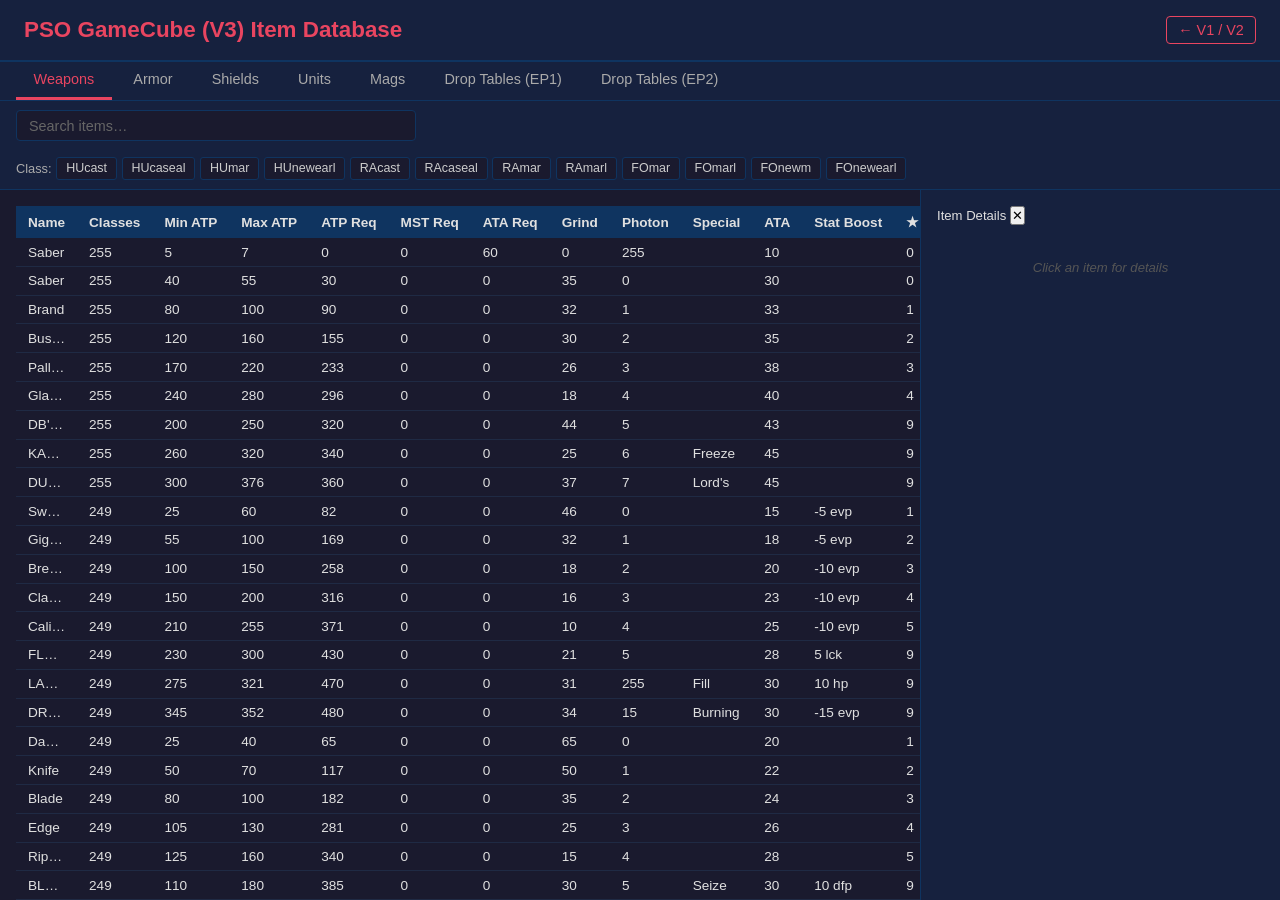
==== gc.html @ 8a9ad3ae "Add files via upload" ====
<!DOCTYPE html>
<html lang="en">
<head>
  <meta charset="UTF-8" />
  <meta name="viewport" content="width=device-width, initial-scale=1.0" />
  <title>PSO GameCube Item Database</title>
  <link rel="stylesheet" href="style.css" />
  <link rel="icon" href="data:," />
</head>
<body>

  <header>
    <h1>PSO GameCube (V3) Item Database</h1>
    <a class="nav-link" href="index.html">← V1 / V2</a>
  </header>

  <nav id="tab-bar">
    <button class="tab-btn active" data-tab="weapons">Weapons</button>
    <button class="tab-btn" data-tab="armor">Armor</button>
    <button class="tab-btn" data-tab="shields">Shields</button>
    <button class="tab-btn" data-tab="units">Units</button>
    <button class="tab-btn" data-tab="mags">Mags</button>
    <button class="tab-btn" data-tab="drops">Drop Tables (EP1)</button>
    <button class="tab-btn" data-tab="drops_ep2">Drop Tables (EP2)</button>
  </nav>

  <div id="controls">
    <input type="text" id="search-box" placeholder="Search items…" />
    <div id="class-filter-bar" class="hidden">
      <span class="filter-label">Class:</span>
      <button class="class-btn" data-cls="HUcast">HUcast</button>
      <button class="class-btn" data-cls="HUcaseal">HUcaseal</button>
      <button class="class-btn" data-cls="HUmar">HUmar</button>
      <button class="class-btn" data-cls="HUnewearl">HUnewearl</button>
      <button class="class-btn" data-cls="RAcast">RAcast</button>
      <button class="class-btn" data-cls="RAcaseal">RAcaseal</button>
      <button class="class-btn" data-cls="RAmar">RAmar</button>
      <button class="class-btn" data-cls="RAmarl">RAmarl</button>
      <button class="class-btn" data-cls="FOmar">FOmar</button>
      <button class="class-btn" data-cls="FOmarl">FOmarl</button>
      <button class="class-btn" data-cls="FOnewm">FOnewm</button>
      <button class="class-btn" data-cls="FOnewearl">FOnewearl</button>
    </div>
    <div id="section-filter-bar" class="hidden">
      <span class="filter-label">Section ID:</span>
      <button class="section-btn" data-sid="0">Viridia</button>
      <button class="section-btn" data-sid="1">Greenill</button>
      <button class="section-btn" data-sid="2">Skyly</button>
      <button class="section-btn" data-sid="3">Bluefull</button>
      <button class="section-btn" data-sid="4">Purplenum</button>
      <button class="section-btn" data-sid="5">Pinkal</button>
      <button class="section-btn" data-sid="6">Redria</button>
      <button class="section-btn" data-sid="7">Oran</button>
      <button class="section-btn" data-sid="8">Yellowboze</button>
      <button class="section-btn" data-sid="9">Whitill</button>
    </div>
  </div>

  <div id="content-area">
    <main id="table-container">
      <table id="item-table">
        <thead id="table-head"></thead>
        <tbody id="table-body"></tbody>
      </table>
    </main>

    <aside id="detail-panel">
      <div id="detail-close">
        <span id="detail-close-label">Item Details</span>
        <button id="detail-close-btn" aria-label="Close">✕</button>
      </div>
      <div id="detail-placeholder">Click an item for details</div>
      <div id="detail-content" class="hidden"></div>
    </aside>
  </div>

  <script src="appv3.js"></script>

</body>
</html>
---- style.css ----
* {
  box-sizing: border-box;
  margin: 0;
  padding: 0;
}

body {
  font-family: sans-serif;
  background: #1a1a2e;
  color: #e0e0e0;
  height: 100vh;
  display: flex;
  flex-direction: column;
  overflow: hidden;
}

header {
  background: #16213e;
  padding: 1rem 1.5rem;
  border-bottom: 2px solid #0f3460;
  display: flex;
  align-items: center;
  gap: 1.5rem;
  flex-wrap: wrap;
}

header h1 {
  font-size: 1.4rem;
  color: #e94560;
  white-space: nowrap;
}

.nav-link {
  color: #e94560;
  text-decoration: none;
  font-size: 0.9rem;
  white-space: nowrap;
  padding: 0.3rem 0.7rem;
  border: 1px solid #e94560;
  border-radius: 4px;
  margin-left: auto;
}

.nav-link:hover {
  background: #e94560;
  color: #fff;
}

#version-bar {
  display: flex;
  align-items: center;
  gap: 0.5rem;
}

#version-bar label {
  font-size: 0.85rem;
  color: #aaa;
}

.ver-btn {
  padding: 0.3rem 0.8rem;
  border: 1px solid #0f3460;
  background: #1a1a2e;
  color: #e0e0e0;
  border-radius: 4px;
  cursor: pointer;
  font-size: 0.85rem;
  transition: background 0.15s;
}

.ver-btn.active {
  background: #0f3460;
  color: #fff;
}

/* WASM upload section — hidden until WASM path is implemented */
#wasm-upload {
  display: flex;
  align-items: center;
  gap: 0.5rem;
  font-size: 0.85rem;
  color: #aaa;
}

#wasm-upload label {
  white-space: nowrap;
}

#wasm-status {
  color: #e94560;
  font-size: 0.8rem;
}

.hidden {
  display: none !important;
}

nav#tab-bar {
  background: #16213e;
  padding: 0 1rem;
  display: flex;
  gap: 0.25rem;
  border-bottom: 1px solid #0f3460;
  overflow-x: auto;
}

.tab-btn {
  padding: 0.6rem 1.1rem;
  border: none;
  border-bottom: 3px solid transparent;
  background: transparent;
  color: #aaa;
  cursor: pointer;
  font-size: 0.9rem;
  white-space: nowrap;
  transition: color 0.15s, border-color 0.15s;
}

.tab-btn:hover {
  color: #e0e0e0;
}

.tab-btn.active {
  color: #e94560;
  border-bottom-color: #e94560;
}

#controls {
  padding: 0.6rem 1rem;
  background: #16213e;
  border-bottom: 1px solid #0f3460;
  display: flex;
  align-items: center;
  gap: 1rem;
  flex-wrap: wrap;
}

#class-filter-bar {
  display: flex;
  align-items: center;
  gap: 0.3rem;
  flex-wrap: wrap;
}

.filter-label {
  font-size: 0.8rem;
  color: #aaa;
  white-space: nowrap;
}

.class-btn {
  padding: 0.2rem 0.55rem;
  border: 1px solid #0f3460;
  background: #1a1a2e;
  color: #ccc;
  border-radius: 3px;
  cursor: pointer;
  font-size: 0.78rem;
  white-space: nowrap;
  transition: background 0.12s, color 0.12s;
}

.class-btn:hover {
  background: #1f3460;
  color: #fff;
}

.class-btn.active {
  background: #e94560;
  border-color: #e94560;
  color: #fff;
}

#section-filter-bar {
  display: flex;
  align-items: center;
  gap: 0.3rem;
  flex-wrap: wrap;
}

.section-btn {
  padding: 0.2rem 0.55rem;
  border: 1px solid #0f3460;
  background: #1a1a2e;
  color: #ccc;
  border-radius: 3px;
  cursor: pointer;
  font-size: 0.78rem;
  white-space: nowrap;
  transition: background 0.12s, color 0.12s, border-color 0.12s;
}

.section-btn:hover {
  background: #1f3460;
  color: #fff;
}

.section-btn[data-sid="0"].active { background: #008000; border-color: #008000; color: #fff; }
.section-btn[data-sid="1"].active { background: #32CD32; border-color: #32CD32; color: #111; }
.section-btn[data-sid="2"].active { background: #87CEEB; border-color: #87CEEB; color: #111; }
.section-btn[data-sid="3"].active { background: #4444ff; border-color: #4444ff; color: #fff; }
.section-btn[data-sid="4"].active { background: #cc66cc; border-color: #cc66cc; color: #fff; }
.section-btn[data-sid="5"].active { background: #E9967A; border-color: #E9967A; color: #111; }
.section-btn[data-sid="6"].active { background: #FF4444; border-color: #FF4444; color: #fff; }
.section-btn[data-sid="7"].active { background: #FF8C00; border-color: #FF8C00; color: #111; }
.section-btn[data-sid="8"].active { background: #FFD700; border-color: #FFD700; color: #111; }
.section-btn[data-sid="9"].active { background: #A0A0A0; border-color: #A0A0A0; color: #111; }

#search-box {
  width: 100%;
  max-width: 400px;
  padding: 0.4rem 0.75rem;
  background: #1a1a2e;
  border: 1px solid #0f3460;
  border-radius: 4px;
  color: #e0e0e0;
  font-size: 0.9rem;
}

#search-box::placeholder {
  color: #666;
}

#content-area {
  display: flex;
  flex: 1;
  min-height: 0;
  overflow: hidden;
}

#table-container {
  flex: 1;
  padding: 1rem;
  overflow: auto;
  min-width: 0;
}

#detail-panel {
  width: 360px;
  min-width: 280px;
  max-width: 400px;
  background: #16213e;
  border-left: 1px solid #0f3460;
  padding: 1rem;
  font-size: 0.82rem;
  line-height: 1.5;
  color: #e0e0e0;
  overflow-y: auto;
  flex-shrink: 0;
}

#cross-version-toggle {
  font-size: 0.78rem;
  color: #aaa;
  padding-bottom: 0.6rem;
  border-bottom: 1px solid #0f3460;
  margin-bottom: 0.6rem;
}

#cross-version-toggle input {
  margin-right: 0.35rem;
  accent-color: #e94560;
  cursor: pointer;
}

#cross-version-toggle label {
  cursor: pointer;
}

#detail-placeholder {
  color: #555;
  font-style: italic;
  text-align: center;
  margin-top: 2rem;
}

#detail-content h3 {
  color: #e0e0e0;
  margin-bottom: 0.5rem;
  font-size: 0.95rem;
  word-break: break-word;
}

.detail-section {
  margin-top: 0.85rem;
}

.detail-section-title {
  color: #aaa;
  font-size: 0.72rem;
  text-transform: uppercase;
  letter-spacing: 0.05em;
  border-bottom: 1px solid #0f3460;
  padding-bottom: 0.2rem;
  margin-bottom: 0.35rem;
}

.detail-classes {
  display: flex;
  flex-wrap: wrap;
  gap: 0.3rem;
}

.detail-class-tag {
  background: #0f3460;
  border-radius: 3px;
  padding: 0.1rem 0.4rem;
  font-size: 0.75rem;
  white-space: nowrap;
}

.detail-description {
  color: #ccc;
  font-style: italic;
}

.detail-drop-row {
  display: grid;
  grid-template-columns: 70px 90px 1fr 60px;
  gap: 0.25rem;
  font-size: 0.75rem;
  color: #bbb;
  margin-bottom: 0.15rem;
}

.detail-drop-row span:nth-child(3) {
  color: #e0e0e0;
}

.detail-drop-row span:last-child {
  color: #aaa;
  text-align: right;
}

.detail-note {
  color: #f0c040;
}

.detail-unobtainable {
  color: #e94560;
  font-weight: bold;
}

.feed-table {
  font-family: monospace;
  font-size: 0.7rem;
  margin-top: 0.2rem;
}

.feed-header,
.feed-row {
  display: grid;
  grid-template-columns: 95px repeat(6, 1fr);
  gap: 0;
}

.feed-header {
  color: #aaa;
  border-bottom: 1px solid #0f3460;
  padding-bottom: 0.15rem;
  margin-bottom: 0.1rem;
}

.feed-header span,
.feed-row span {
  text-align: right;
  padding: 0.05rem 0.2rem;
}

.feed-header span:first-child,
.feed-row span:first-child {
  text-align: left;
  color: #ccc;
}

.feed-row span {
  color: #e0e0e0;
}

.feed-row span:not(:first-child) {
  color: #bbb;
}

.feed-row:nth-child(even) {
  background: rgba(255,255,255,0.03);
}

#item-table {
  width: 100%;
  border-collapse: collapse;
  font-size: 0.85rem;
}

#item-table th {
  background: #0f3460;
  color: #e0e0e0;
  padding: 0.5rem 0.75rem;
  text-align: left;
  white-space: nowrap;
  cursor: pointer;
  user-select: none;
}

#item-table th:hover {
  background: #1a4a80;
}

#item-table th.sort-asc::after  { content: " ▲"; font-size: 0.7em; }
#item-table th.sort-desc::after { content: " ▼"; font-size: 0.7em; }

#item-table td {
  padding: 0.4rem 0.75rem;
  border-bottom: 1px solid #1f2a44;
  white-space: nowrap;
  overflow: hidden;
  text-overflow: ellipsis;
  max-width: 0;
}

#item-table tbody tr {
  cursor: pointer;
}

#item-table tbody tr:hover {
  background: #1f2a44;
}

#item-table tbody tr.selected {
  background: #1a3a5c;
}

/* V1 rare (stars >= 9): gold */
#item-table tbody tr.rare-v1 td:first-child {
  color: #f0c040;
}

/* V2 exclusive items: orange/salmon */
#item-table tbody tr.rare-v2 td:first-child {
  color: #e8895a;
}

/* Mag cell evolution mags (Soniti etc.): green */
#item-table tbody tr.rare-mag-green td:first-child {
  color: #4caf78;
}

/* Mag cell mags (CHAO etc.): gold */
#item-table tbody tr.rare-mag-gold td:first-child {
  color: #f0c040;
}

/* S-RANK weapons: pink */
#item-table tbody tr.rare-srank td:first-child {
  color: #f07898;
}

#loading-msg {
  text-align: center;
  padding: 2rem;
  color: #aaa;
  font-size: 1rem;
}

/* ============================================================
   Mobile layout (≤ 768px)
   ============================================================ */
@media (max-width: 768px) {
  body {
    overflow: auto;
    height: auto;
    min-height: 100vh;
  }

  header {
    padding: 0.75rem 1rem;
    gap: 0.75rem;
  }

  header h1 {
    font-size: 1.1rem;
  }

  /* Content area stacks vertically; table takes full width */
  #content-area {
    flex-direction: column;
    overflow: visible;
  }

  #table-container {
    padding: 0.5rem;
    overflow-x: auto;
    overflow-y: visible;
  }

  /* Detail panel becomes a fixed overlay sliding up from the bottom */
  #detail-panel {
    position: fixed;
    bottom: 0;
    left: 0;
    right: 0;
    width: 100%;
    max-width: 100%;
    min-width: 0;
    max-height: 55vh;
    border-left: none;
    border-top: 2px solid #0f3460;
    border-radius: 12px 12px 0 0;
    z-index: 100;
    transform: translateY(100%);
    transition: transform 0.25s ease;
    padding: 0.75rem 1rem 1.5rem;
  }

  #detail-panel.open {
    transform: translateY(0);
  }

#detail-close {
  display: none;
}

  /* Close button — only visible on mobile */
  #detail-close {
    display: flex;
    justify-content: space-between;
    align-items: center;
    margin-bottom: 0.5rem;
  }

  #detail-close-btn {
    background: none;
    border: none;
    color: #aaa;
    font-size: 1.3rem;
    cursor: pointer;
    line-height: 1;
    padding: 0.2rem 0.4rem;
  }

  #detail-close-label {
    font-size: 0.75rem;
    color: #aaa;
  }

  /* Shrink table font and padding on mobile */
  #item-table {
    font-size: 0.78rem;
  }

  #item-table th,
  #item-table td {
    padding: 0.35rem 0.5rem;
  }

  /* Controls row */
  #controls {
    padding: 0.5rem 0.75rem;
    gap: 0.5rem;
  }

  #search-box {
    max-width: 100%;
  }
}
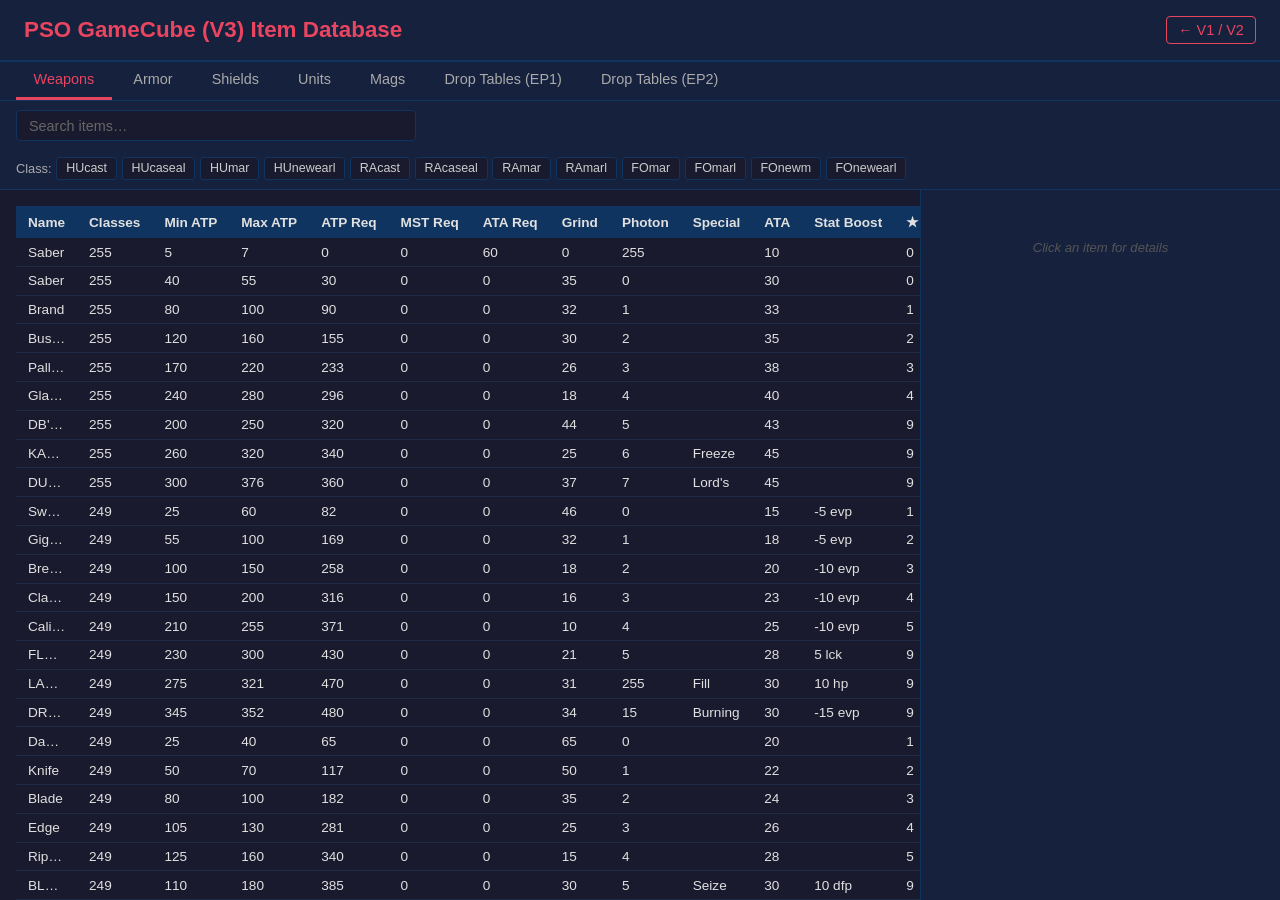
==== commit 7702c7de: "fixed gc info" ====
--- a/gc.html
+++ b/gc.html
@@ -5,7 +5,6 @@
   <meta name="viewport" content="width=device-width, initial-scale=1.0" />
   <title>PSO GameCube Item Database</title>
   <link rel="stylesheet" href="style.css" />
-  <link rel="icon" href="data:," />
 </head>
 <body>
 
@@ -65,10 +64,6 @@
     </main>
 
     <aside id="detail-panel">
-      <div id="detail-close">
-        <span id="detail-close-label">Item Details</span>
-        <button id="detail-close-btn" aria-label="Close">✕</button>
-      </div>
       <div id="detail-placeholder">Click an item for details</div>
       <div id="detail-content" class="hidden"></div>
     </aside>
--- a/style.css
+++ b/style.css
@@ -460,105 +460,3 @@
   color: #aaa;
   font-size: 1rem;
 }
-
-/* ============================================================
-   Mobile layout (≤ 768px)
-   ============================================================ */
-@media (max-width: 768px) {
-  body {
-    overflow: auto;
-    height: auto;
-    min-height: 100vh;
-  }
-
-  header {
-    padding: 0.75rem 1rem;
-    gap: 0.75rem;
-  }
-
-  header h1 {
-    font-size: 1.1rem;
-  }
-
-  /* Content area stacks vertically; table takes full width */
-  #content-area {
-    flex-direction: column;
-    overflow: visible;
-  }
-
-  #table-container {
-    padding: 0.5rem;
-    overflow-x: auto;
-    overflow-y: visible;
-  }
-
-  /* Detail panel becomes a fixed overlay sliding up from the bottom */
-  #detail-panel {
-    position: fixed;
-    bottom: 0;
-    left: 0;
-    right: 0;
-    width: 100%;
-    max-width: 100%;
-    min-width: 0;
-    max-height: 55vh;
-    border-left: none;
-    border-top: 2px solid #0f3460;
-    border-radius: 12px 12px 0 0;
-    z-index: 100;
-    transform: translateY(100%);
-    transition: transform 0.25s ease;
-    padding: 0.75rem 1rem 1.5rem;
-  }
-
-  #detail-panel.open {
-    transform: translateY(0);
-  }
-
-#detail-close {
-  display: none;
-}
-
-  /* Close button — only visible on mobile */
-  #detail-close {
-    display: flex;
-    justify-content: space-between;
-    align-items: center;
-    margin-bottom: 0.5rem;
-  }
-
-  #detail-close-btn {
-    background: none;
-    border: none;
-    color: #aaa;
-    font-size: 1.3rem;
-    cursor: pointer;
-    line-height: 1;
-    padding: 0.2rem 0.4rem;
-  }
-
-  #detail-close-label {
-    font-size: 0.75rem;
-    color: #aaa;
-  }
-
-  /* Shrink table font and padding on mobile */
-  #item-table {
-    font-size: 0.78rem;
-  }
-
-  #item-table th,
-  #item-table td {
-    padding: 0.35rem 0.5rem;
-  }
-
-  /* Controls row */
-  #controls {
-    padding: 0.5rem 0.75rem;
-    gap: 0.5rem;
-  }
-
-  #search-box {
-    max-width: 100%;
-  }
-}
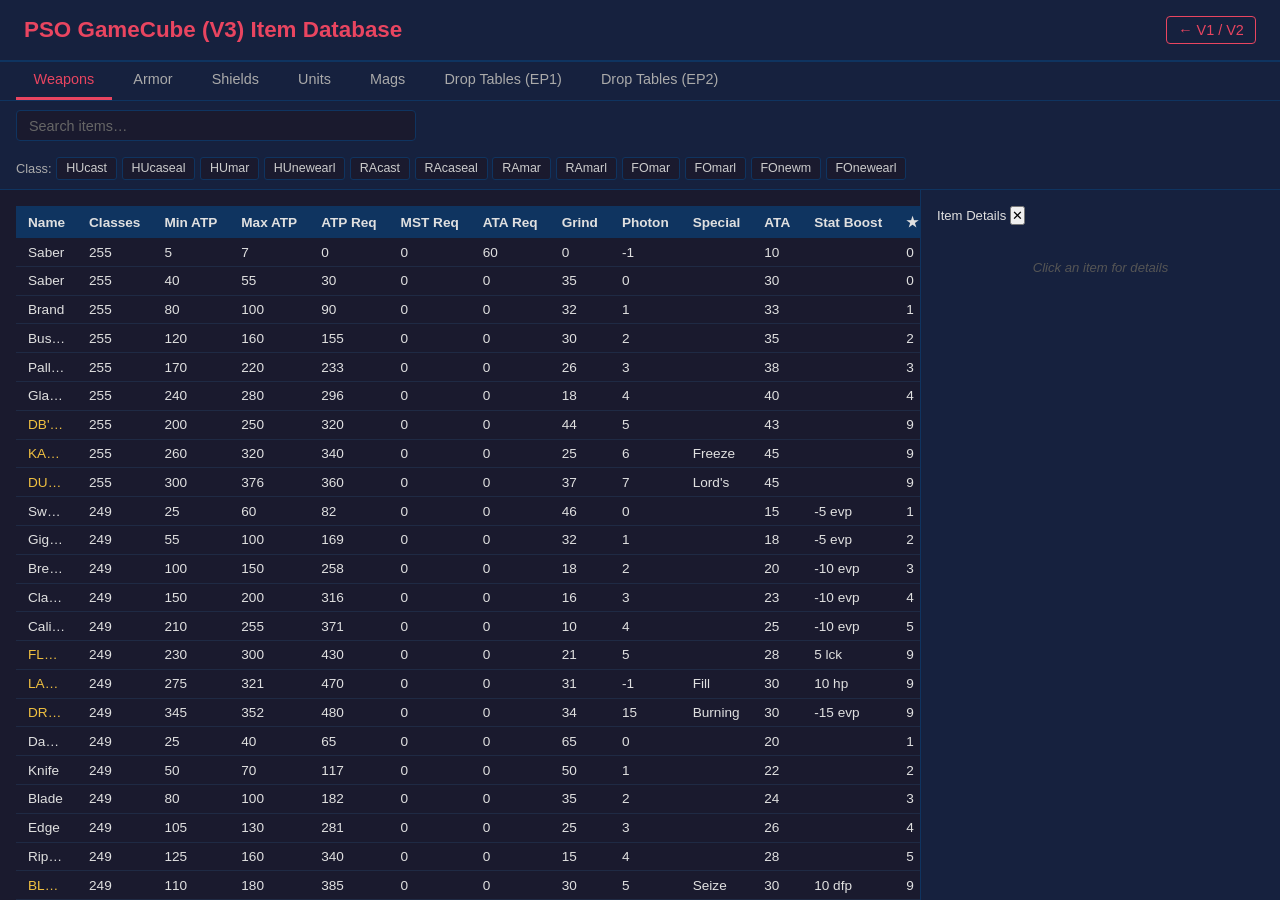
==== commit adca3e70: "Now fixed GC items and colors" ====
--- a/gc.html
+++ b/gc.html
@@ -5,6 +5,7 @@
   <meta name="viewport" content="width=device-width, initial-scale=1.0" />
   <title>PSO GameCube Item Database</title>
   <link rel="stylesheet" href="style.css" />
+  <link rel="icon" href="data:," />
 </head>
 <body>
 
@@ -64,6 +65,10 @@
     </main>
 
     <aside id="detail-panel">
+      <div id="detail-close">
+        <span id="detail-close-label">Item Details</span>
+        <button id="detail-close-btn" aria-label="Close">✕</button>
+      </div>
       <div id="detail-placeholder">Click an item for details</div>
       <div id="detail-content" class="hidden"></div>
     </aside>
--- a/style.css
+++ b/style.css
@@ -460,3 +460,110 @@
   color: #aaa;
   font-size: 1rem;
 }
+
+/* ============================================================
+   Mobile layout (≤ 768px)
+   ============================================================ */
+@media (max-width: 768px) {
+  body {
+    overflow: auto;
+    height: auto;
+    min-height: 100vh;
+  }
+
+  header {
+    padding: 0.75rem 1rem;
+    gap: 0.75rem;
+  }
+
+  header h1 {
+    font-size: 1.1rem;
+  }
+
+  /* Content area stacks vertically; table takes full width */
+  #content-area {
+    flex-direction: column;
+    overflow: visible;
+  }
+
+  #table-container {
+    padding: 0.5rem;
+    overflow-x: auto;
+    overflow-y: visible;
+  }
+
+  /* Detail panel becomes a fixed overlay sliding up from the bottom */
+  #detail-panel {
+    position: fixed;
+    bottom: 0;
+    left: 0;
+    right: 0;
+    width: 100%;
+    max-width: 100%;
+    min-width: 0;
+    max-height: 55vh;
+    border-left: none;
+    border-top: 2px solid #0f3460;
+    border-radius: 12px 12px 0 0;
+    z-index: 100;
+    transform: translateY(100%);
+    transition: transform 0.25s ease;
+    padding: 0.75rem 1rem 1.5rem;
+  }
+
+  #detail-panel.open {
+    transform: translateY(0);
+  }
+
+#detail-close {
+  display: none;
+}
+
+  /* Close button — only visible on mobile */
+  #detail-close {
+    display: flex;
+    justify-content: space-between;
+    align-items: center;
+    margin-bottom: 0.5rem;
+  }
+
+  #detail-close-btn {
+    background: none;
+    border: none;
+    color: #aaa;
+    font-size: 1.3rem;
+    cursor: pointer;
+    line-height: 1;
+    padding: 0.2rem 0.4rem;
+  }
+
+  #detail-close-label {
+    font-size: 0.75rem;
+    color: #aaa;
+  }
+
+  /* Shrink table font and padding on mobile */
+  #item-table {
+    font-size: 0.78rem;
+  }
+
+  #item-table th,
+  #item-table td {
+    padding: 0.35rem 0.5rem;
+  }
+
+  #item-table th:first-child,
+  #item-table td:first-child {
+    min-width: 180px;
+  }
+
+  /* Controls row */
+  #controls {
+    padding: 0.5rem 0.75rem;
+    gap: 0.5rem;
+  }
+
+  #search-box {
+    max-width: 100%;
+  }
+}
